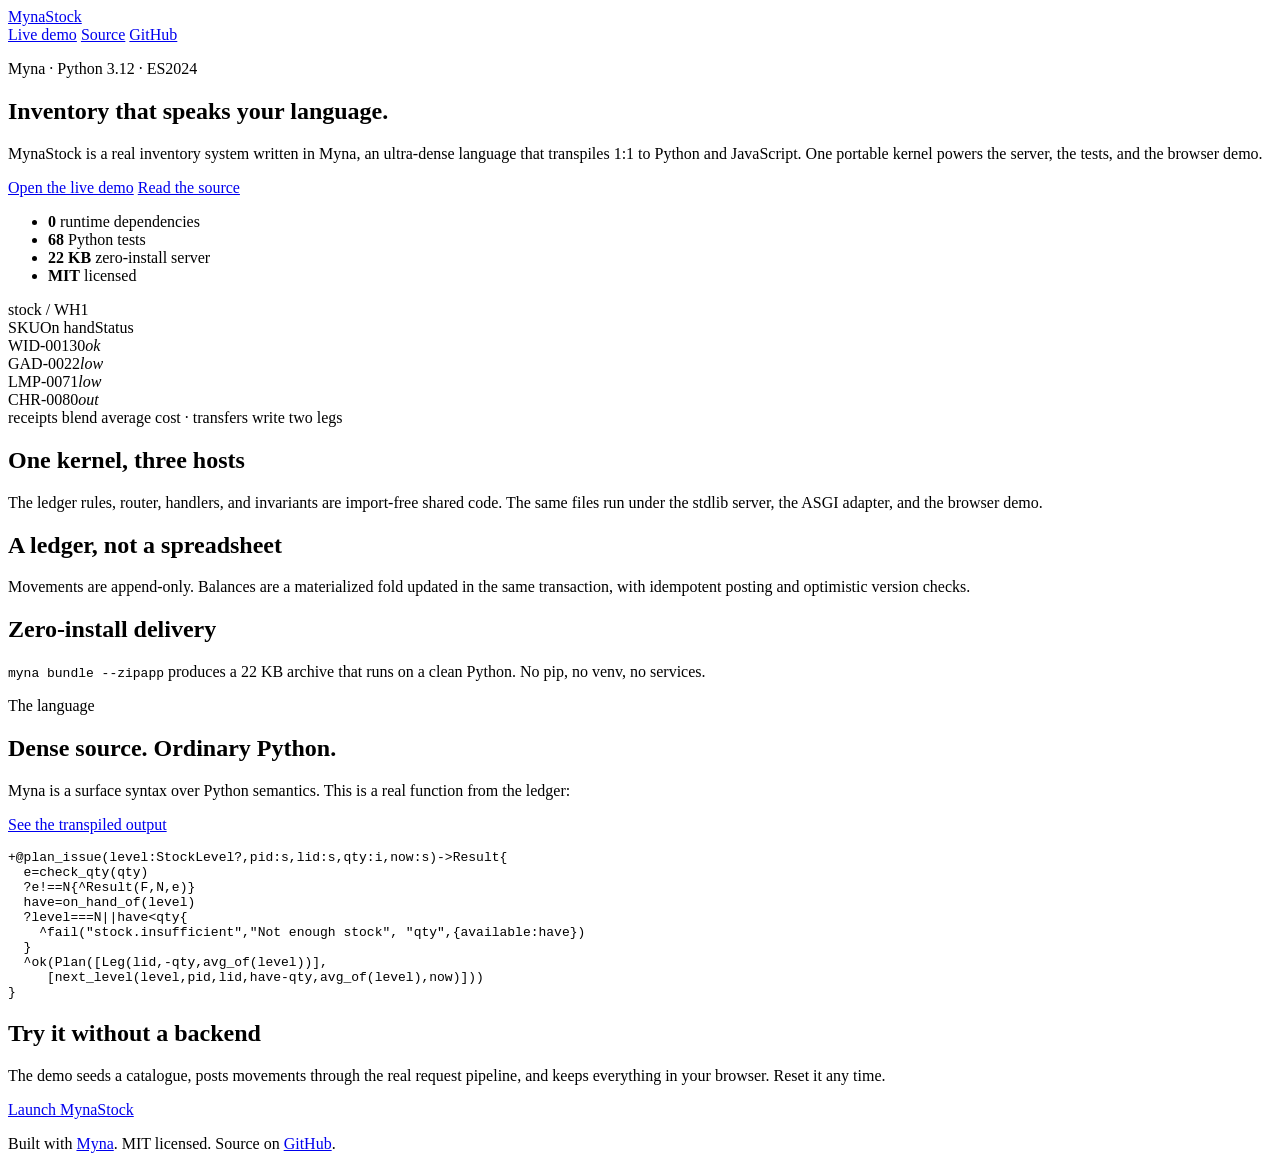
==== web/landing.html @ df3356e2 "feat: M3 browser demo, static site, and GitHub Pages The real kernel and request pipeline compiled t" ====
<!doctype html>
<html lang="en">
<head>
  <meta charset="utf-8">
  <meta name="viewport" content="width=device-width, initial-scale=1">
  <title>MynaStock - inventory that speaks your language</title>
  <meta name="description" content="An open-source inventory management system written in Myna: one portable kernel, a zero-dependency server, and a browser demo compiled from the same source.">
  <meta name="theme-color" content="#0E3B43">
  <link rel="stylesheet" href="./assets/landing.css">
</head>
<body>
  <header class="site-header">
    <a class="brand" href="./">Myna<span>Stock</span></a>
    <nav>
      <a href="./demo/">Live demo</a>
      <a href="./source.html">Source</a>
      <a href="https://github.com/jhicksdev/mynastock">GitHub</a>
    </nav>
  </header>

  <main>
    <section class="hero">
      <div class="hero-copy">
        <p class="eyebrow">Myna &middot; Python 3.12 &middot; ES2024</p>
        <h1>Inventory that speaks your language.</h1>
        <p class="lede">MynaStock is a real inventory system written in Myna, an ultra-dense language that transpiles 1:1 to Python and JavaScript. One portable kernel powers the server, the tests, and the browser demo.</p>
        <p class="cta">
          <a class="button" href="./demo/">Open the live demo</a>
          <a class="button ghost" href="./source.html">Read the source</a>
        </p>
        <ul class="facts">
          <li><strong>0</strong> runtime dependencies</li>
          <li><strong>68</strong> Python tests</li>
          <li><strong>22&nbsp;KB</strong> zero-install server</li>
          <li><strong>MIT</strong> licensed</li>
        </ul>
      </div>
      <div class="hero-visual" aria-hidden="true">
        <div class="mock">
          <div class="mock-head">
            <span class="dot"></span><span class="dot"></span><span class="dot"></span>
            <span class="mock-title">stock / WH1</span>
          </div>
          <div class="mock-row head"><span>SKU</span><span>On hand</span><span>Status</span></div>
          <div class="mock-row"><span>WID-001</span><span class="num">30</span><span><em class="chip ok">ok</em></span></div>
          <div class="mock-row"><span>GAD-002</span><span class="num">2</span><span><em class="chip low">low</em></span></div>
          <div class="mock-row"><span>LMP-007</span><span class="num">1</span><span><em class="chip low">low</em></span></div>
          <div class="mock-row"><span>CHR-008</span><span class="num">0</span><span><em class="chip out">out</em></span></div>
          <div class="mock-note">receipts blend average cost &middot; transfers write two legs</div>
        </div>
      </div>
    </section>

    <section class="features">
      <article>
        <h2>One kernel, three hosts</h2>
        <p>The ledger rules, router, handlers, and invariants are import-free shared code. The same files run under the stdlib server, the ASGI adapter, and the browser demo.</p>
      </article>
      <article>
        <h2>A ledger, not a spreadsheet</h2>
        <p>Movements are append-only. Balances are a materialized fold updated in the same transaction, with idempotent posting and optimistic version checks.</p>
      </article>
      <article>
        <h2>Zero-install delivery</h2>
        <p><code>myna bundle --zipapp</code> produces a 22&nbsp;KB archive that runs on a clean Python. No pip, no venv, no services.</p>
      </article>
    </section>

    <section class="code-card">
      <div>
        <p class="eyebrow">The language</p>
        <h2>Dense source. Ordinary Python.</h2>
        <p>Myna is a surface syntax over Python semantics. This is a real function from the ledger:</p>
        <p class="link-row"><a href="./source.html">See the transpiled output</a></p>
      </div>
      <pre><code>+@plan_issue(level:StockLevel?,pid:s,lid:s,qty:i,now:s)-&gt;Result{
  e=check_qty(qty)
  ?e!==N{^Result(F,N,e)}
  have=on_hand_of(level)
  ?level===N||have&lt;qty{
    ^fail("stock.insufficient","Not enough stock", "qty",{available:have})
  }
  ^ok(Plan([Leg(lid,-qty,avg_of(level))],
     [next_level(level,pid,lid,have-qty,avg_of(level),now)]))
}</code></pre>
    </section>

    <section class="closing">
      <h2>Try it without a backend</h2>
      <p>The demo seeds a catalogue, posts movements through the real request pipeline, and keeps everything in your browser. Reset it any time.</p>
      <p><a class="button" href="./demo/">Launch MynaStock</a></p>
    </section>
  </main>

  <footer>
    <p>Built with <a href="https://github.com/jhicksdev/myna">Myna</a>. MIT licensed. Source on <a href="https://github.com/jhicksdev/mynastock">GitHub</a>.</p>
  </footer>
</body>
</html>
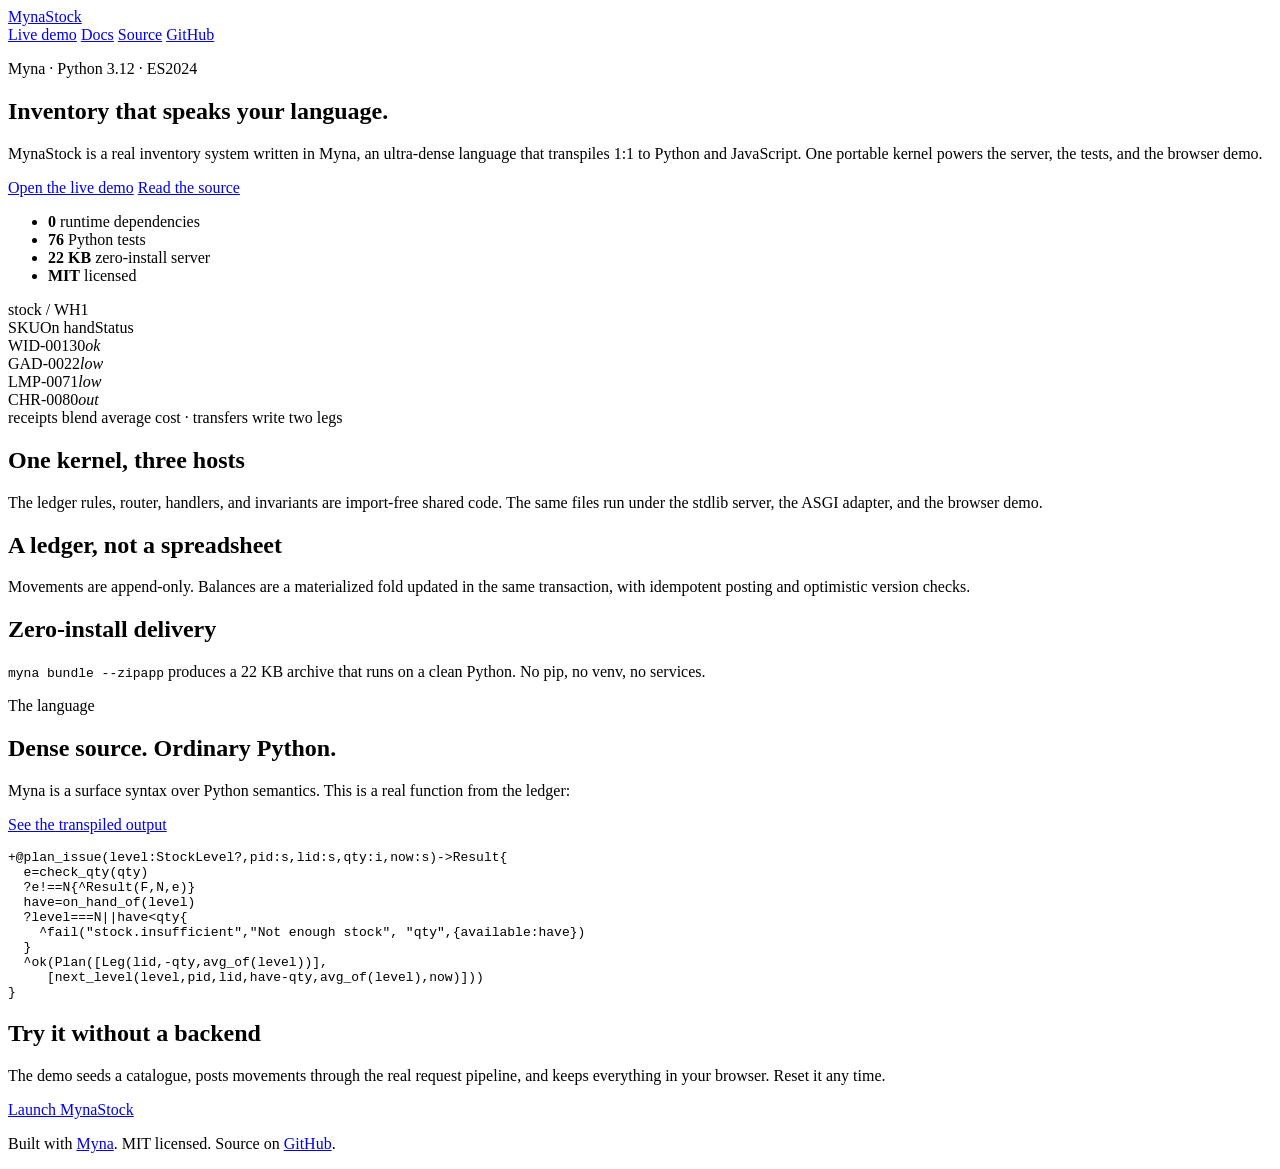
==== commit 8e2fbd37: "feat: M4 async ASGI, generated OpenAPI, docs, and v1.0.0 - async ASGI callable with asyncio.to_threa" ====
--- a/web/landing.html
+++ b/web/landing.html
@@ -13,6 +13,7 @@
     <a class="brand" href="./">Myna<span>Stock</span></a>
     <nav>
       <a href="./demo/">Live demo</a>
+      <a href="./docs/">Docs</a>
       <a href="./source.html">Source</a>
       <a href="https://github.com/jhicksdev/mynastock">GitHub</a>
     </nav>
@@ -30,7 +31,7 @@
         </p>
         <ul class="facts">
           <li><strong>0</strong> runtime dependencies</li>
-          <li><strong>68</strong> Python tests</li>
+          <li><strong>76</strong> Python tests</li>
           <li><strong>22&nbsp;KB</strong> zero-install server</li>
           <li><strong>MIT</strong> licensed</li>
         </ul>
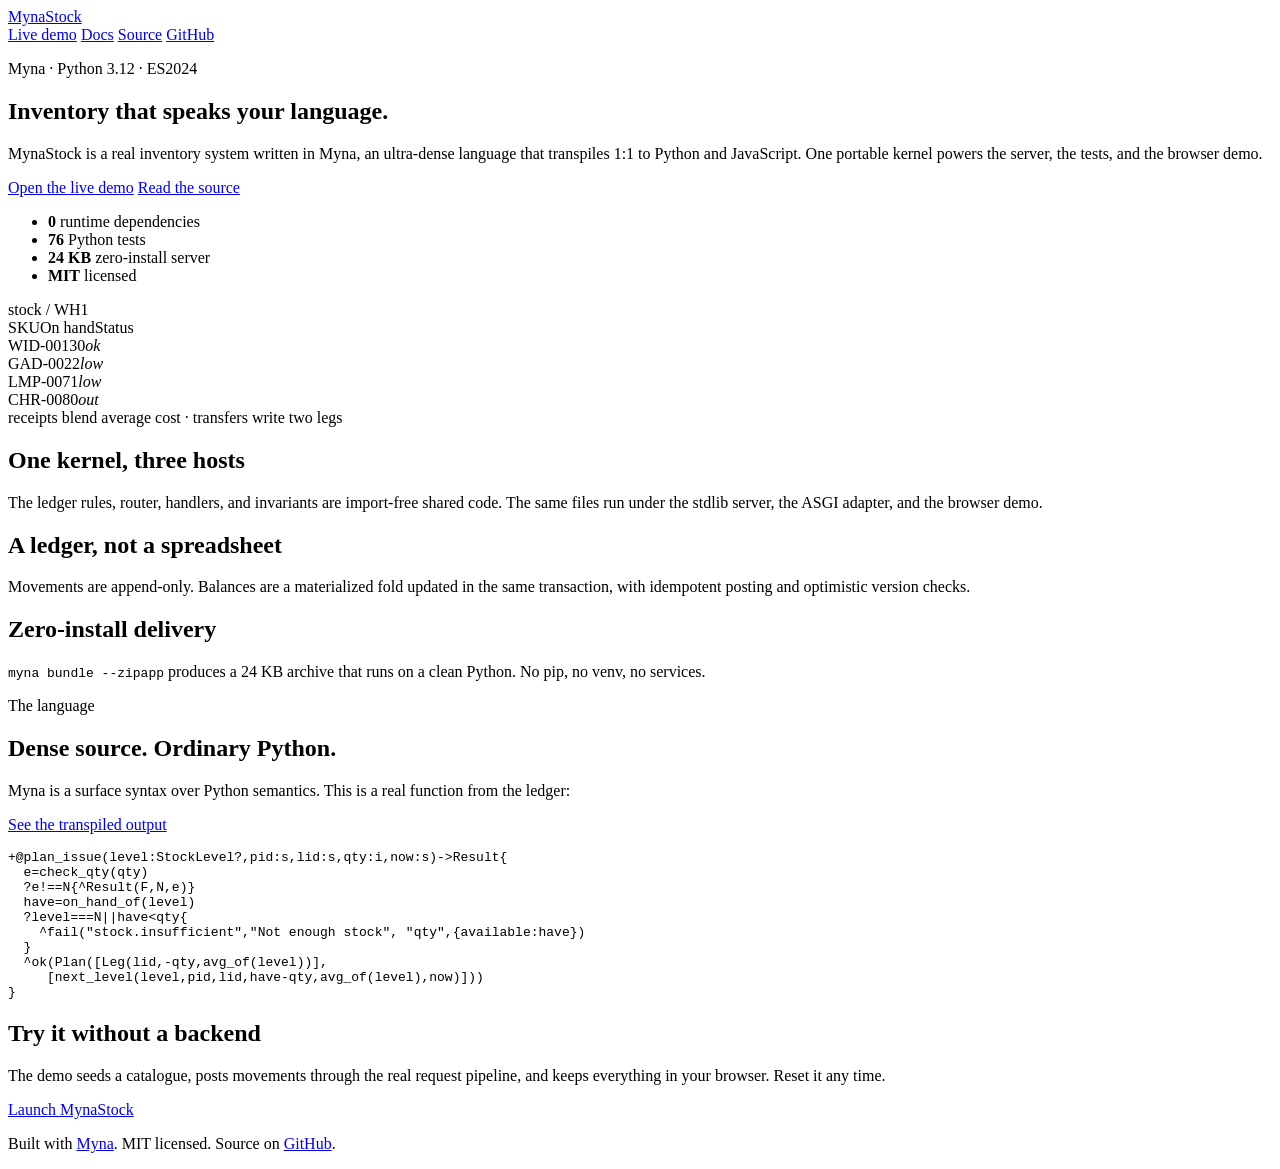
==== commit b22df715: "docs: align v1.0.0 documentation and drop the README roadmap - README: v1 reflects ASGI, OpenAPI, do" ====
--- a/web/landing.html
+++ b/web/landing.html
@@ -32,7 +32,7 @@
         <ul class="facts">
           <li><strong>0</strong> runtime dependencies</li>
           <li><strong>76</strong> Python tests</li>
-          <li><strong>22&nbsp;KB</strong> zero-install server</li>
+          <li><strong>24&nbsp;KB</strong> zero-install server</li>
           <li><strong>MIT</strong> licensed</li>
         </ul>
       </div>
@@ -63,7 +63,7 @@
       </article>
       <article>
         <h2>Zero-install delivery</h2>
-        <p><code>myna bundle --zipapp</code> produces a 22&nbsp;KB archive that runs on a clean Python. No pip, no venv, no services.</p>
+        <p><code>myna bundle --zipapp</code> produces a 24&nbsp;KB archive that runs on a clean Python. No pip, no venv, no services.</p>
       </article>
     </section>
 
